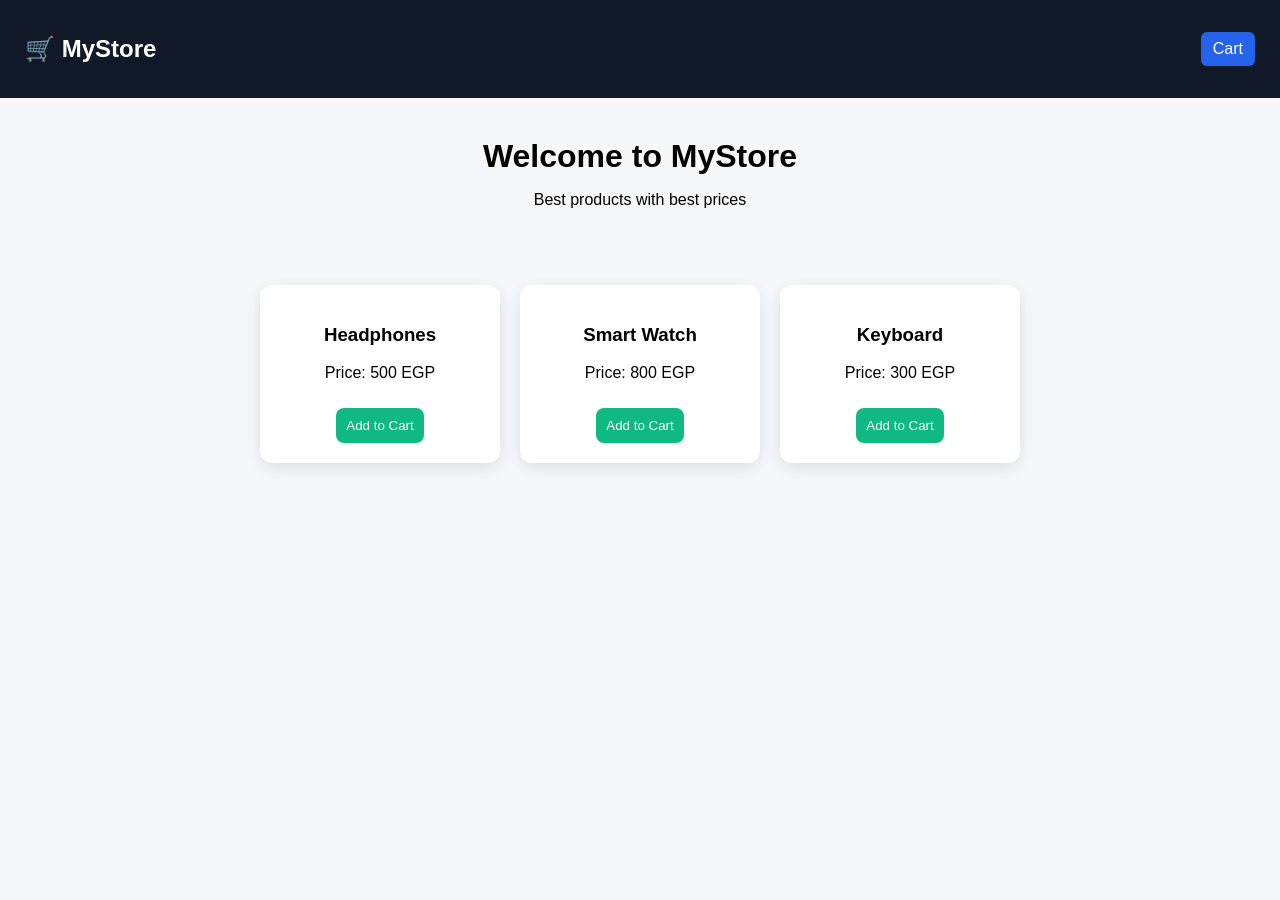
==== index.html @ 68d0d814 "Rename mena.html to index.html" ====
<!DOCTYPE html>
<html lang="en">

<head>
  <meta charset="UTF-8">
  <meta name="viewport" content="width=device-width, initial-scale=1.0">
  <title>MyStore</title>
  <link rel="stylesheet" href="style.css">
</head>

<body>

<nav>
  <h2>🛒 MyStore</h2>
  <a href="cart.html">Cart</a>
</nav>

<header>
  <h1>Welcome to MyStore</h1>
  <p>Best products with best prices</p>
</header>

<section class="products">

  <div class="card">
    <h3>Headphones</h3>
    <p>Price: 500 EGP</p>
    <button type="button" onclick="addToCart('Headphones',500)">Add to Cart</button>
  </div>

  <div class="card">
    <h3>Smart Watch</h3>
    <p>Price: 800 EGP</p>
    <button type="button" onclick="addToCart('Smart Watch',800)">Add to Cart</button>
  </div>

  <div class="card">
    <h3>Keyboard</h3>
    <p>Price: 300 EGP</p>
    <button type="button" onclick="addToCart('Keyboard',300)">Add to Cart</button>
  </div>

</section>

<script src="script.js"></script>

</body>
</html>
---- style.css ----
body {
  font-family: Arial;
  margin: 0;
  background: #f5f7fb;
}

/* NAVBAR */
nav {
  background: #111827;
  color: white;
  padding: 15px 25px;
  display: flex;
  justify-content: space-between;
  align-items: center;
}

nav a {
  color: white;
  text-decoration: none;
  background: #2563eb;
  padding: 8px 12px;
  border-radius: 6px;
}

/* HEADER */
header {
  text-align: center;
  padding: 40px 20px;
}

header h1 {
  margin: 0;
}

/* PRODUCTS */
.products {
  display: flex;
  justify-content: center;
  gap: 20px;
  flex-wrap: wrap;
  padding: 20px;
}

.card {
  background: white;
  padding: 20px;
  width: 200px;
  border-radius: 12px;
  box-shadow: 0 5px 15px rgba(0,0,0,0.1);
  text-align: center;
  transition: 0.3s;
}

.card:hover {
  transform: translateY(-5px);
}

button {
  background: #10b981;
  border: none;
  color: white;
  padding: 10px;
  margin-top: 10px;
  border-radius: 8px;
  cursor: pointer;
}

/* CART */
.cart-container {
  padding: 20px;
  text-align: center;
}

.item {
  background: white;
  margin: 10px auto;
  padding: 10px;
  width: 300px;
  border-radius: 10px;
  box-shadow: 0 3px 10px rgba(0,0,0,0.1);
}
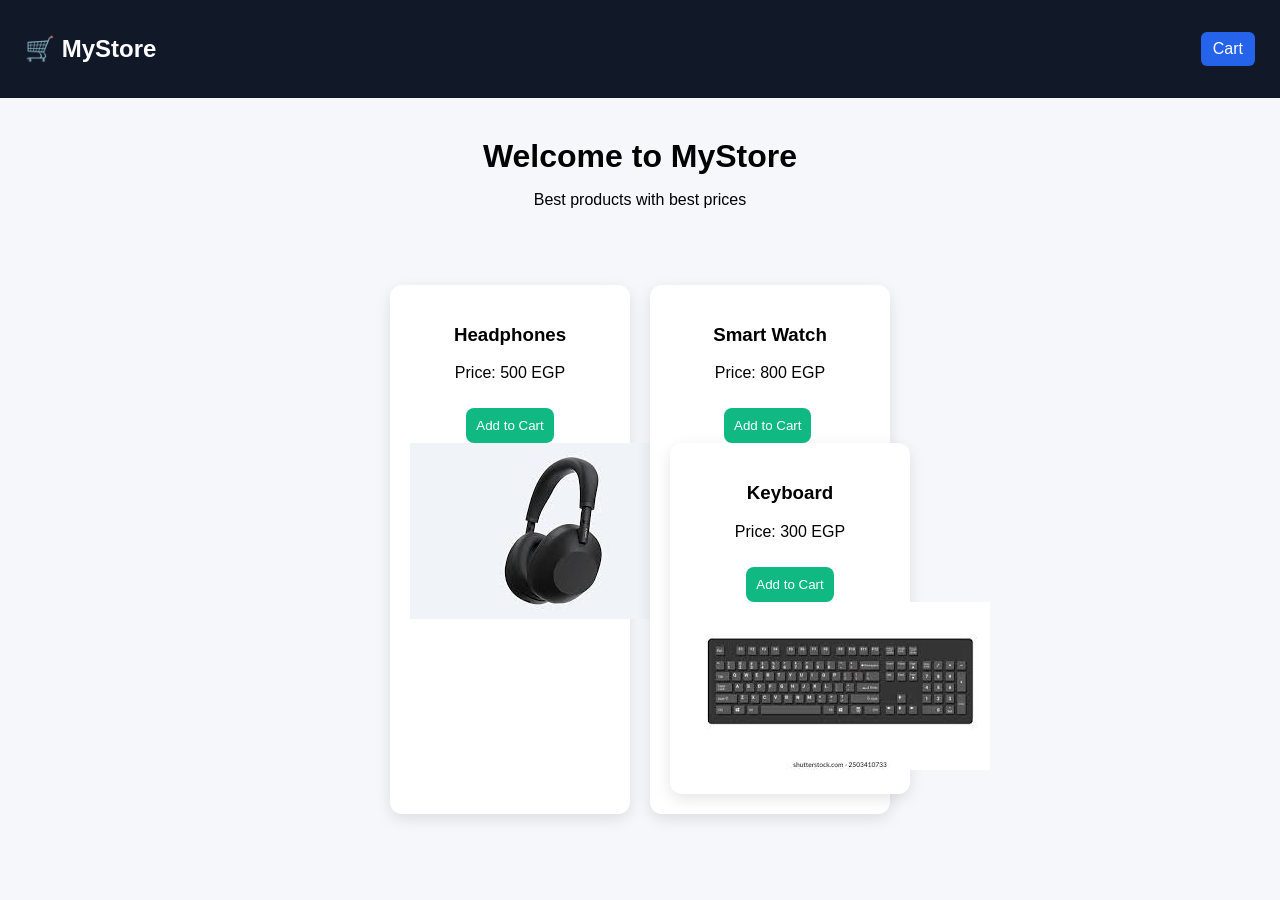
==== commit 45c45e02: "Update index.html" ====
--- a/index.html
+++ b/index.html
@@ -26,18 +26,20 @@
     <h3>Headphones</h3>
     <p>Price: 500 EGP</p>
     <button type="button" onclick="addToCart('Headphones',500)">Add to Cart</button>
+    <img src="[data-uri]" alt="">
   </div>
 
   <div class="card">
     <h3>Smart Watch</h3>
     <p>Price: 800 EGP</p>
     <button type="button" onclick="addToCart('Smart Watch',800)">Add to Cart</button>
-  </div>
+<img src="https://encrypted-tbn3.gstatic.com/shopping?q=tbn:ANd9GcSXrIFuEWWwF-zXd8ABE6BBW62KAVOqUguB91gJiKQXtHUu3mUeB0f9ZaiZzYLWusQyMAZbdv9hJ7fjknqblJ4SuLjRbEPIirxRfrTmom8hMji9asLdtT0kFuseS46x8DbyrLLgrjs&usqp=CAc" alt="">
 
   <div class="card">
     <h3>Keyboard</h3>
     <p>Price: 300 EGP</p>
     <button type="button" onclick="addToCart('Keyboard',300)">Add to Cart</button>
+    <img src="[data-uri]" alt="">
   </div>
 
 </section>
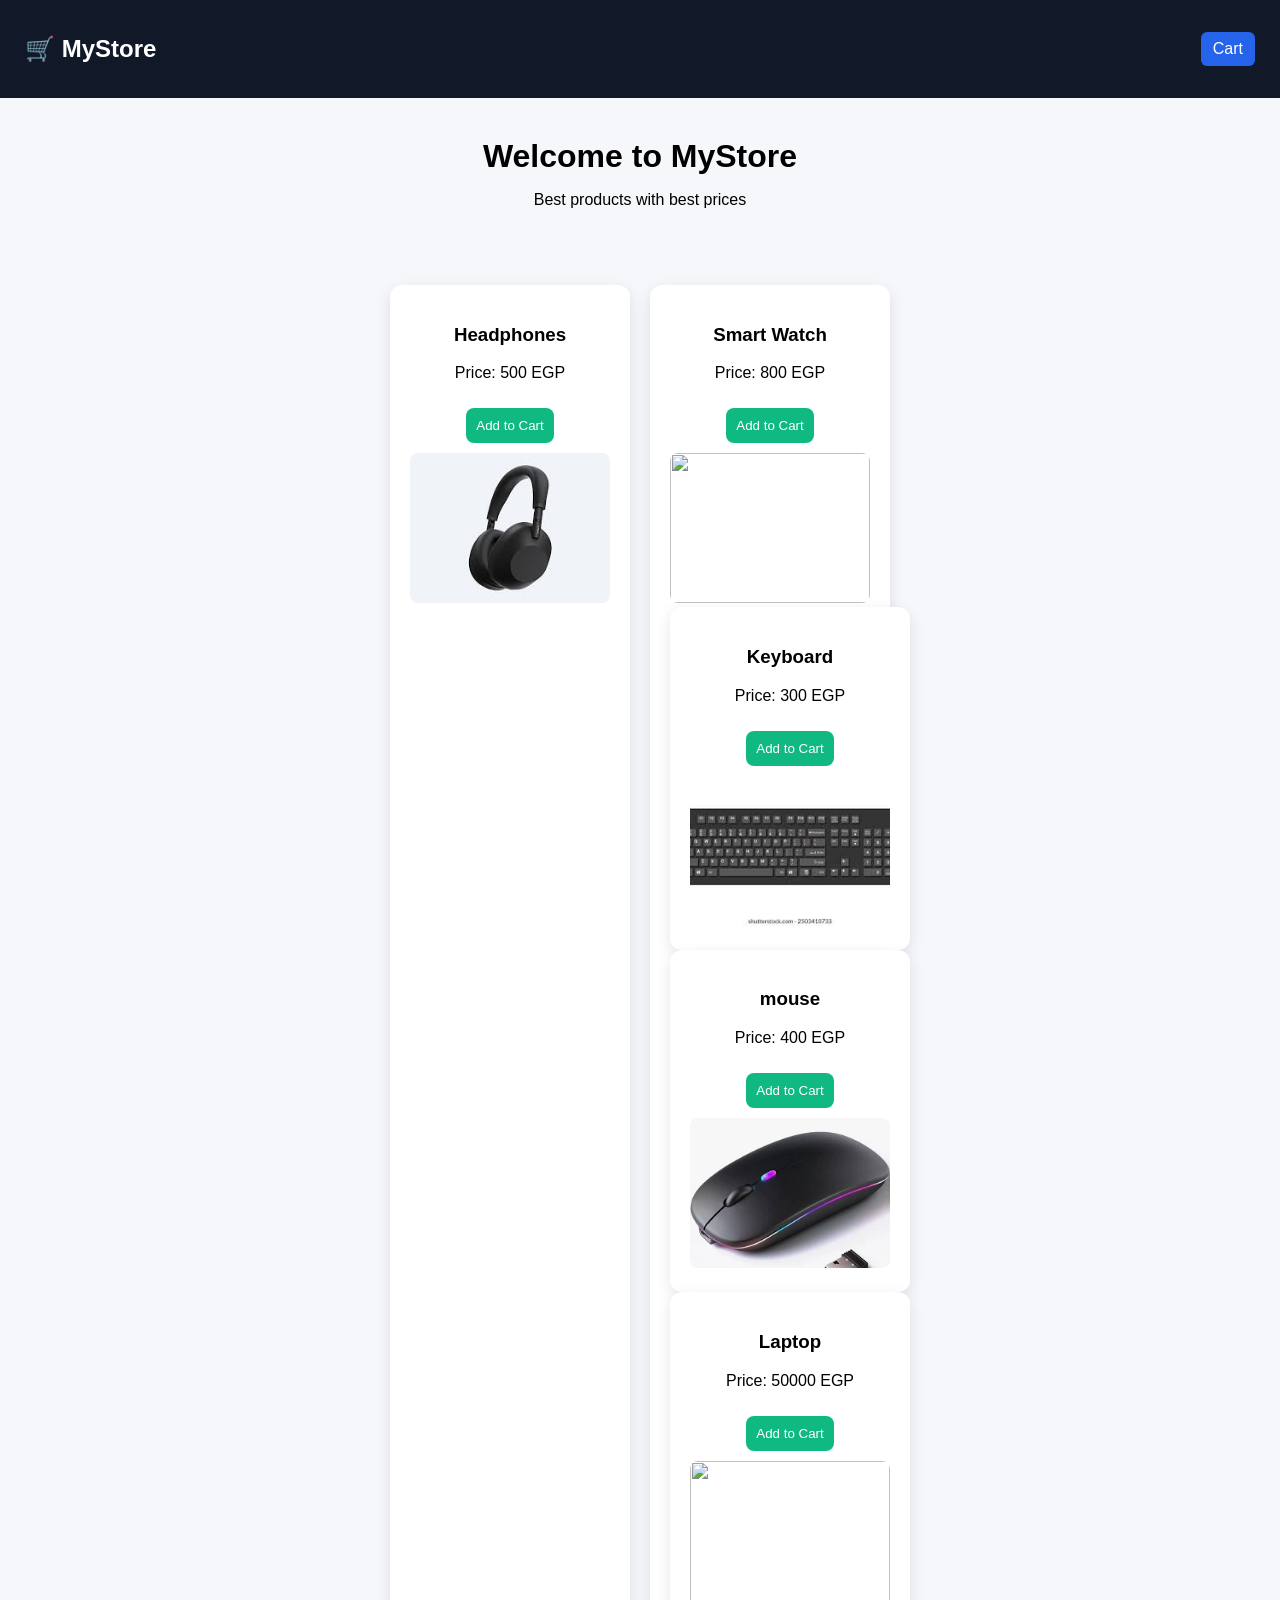
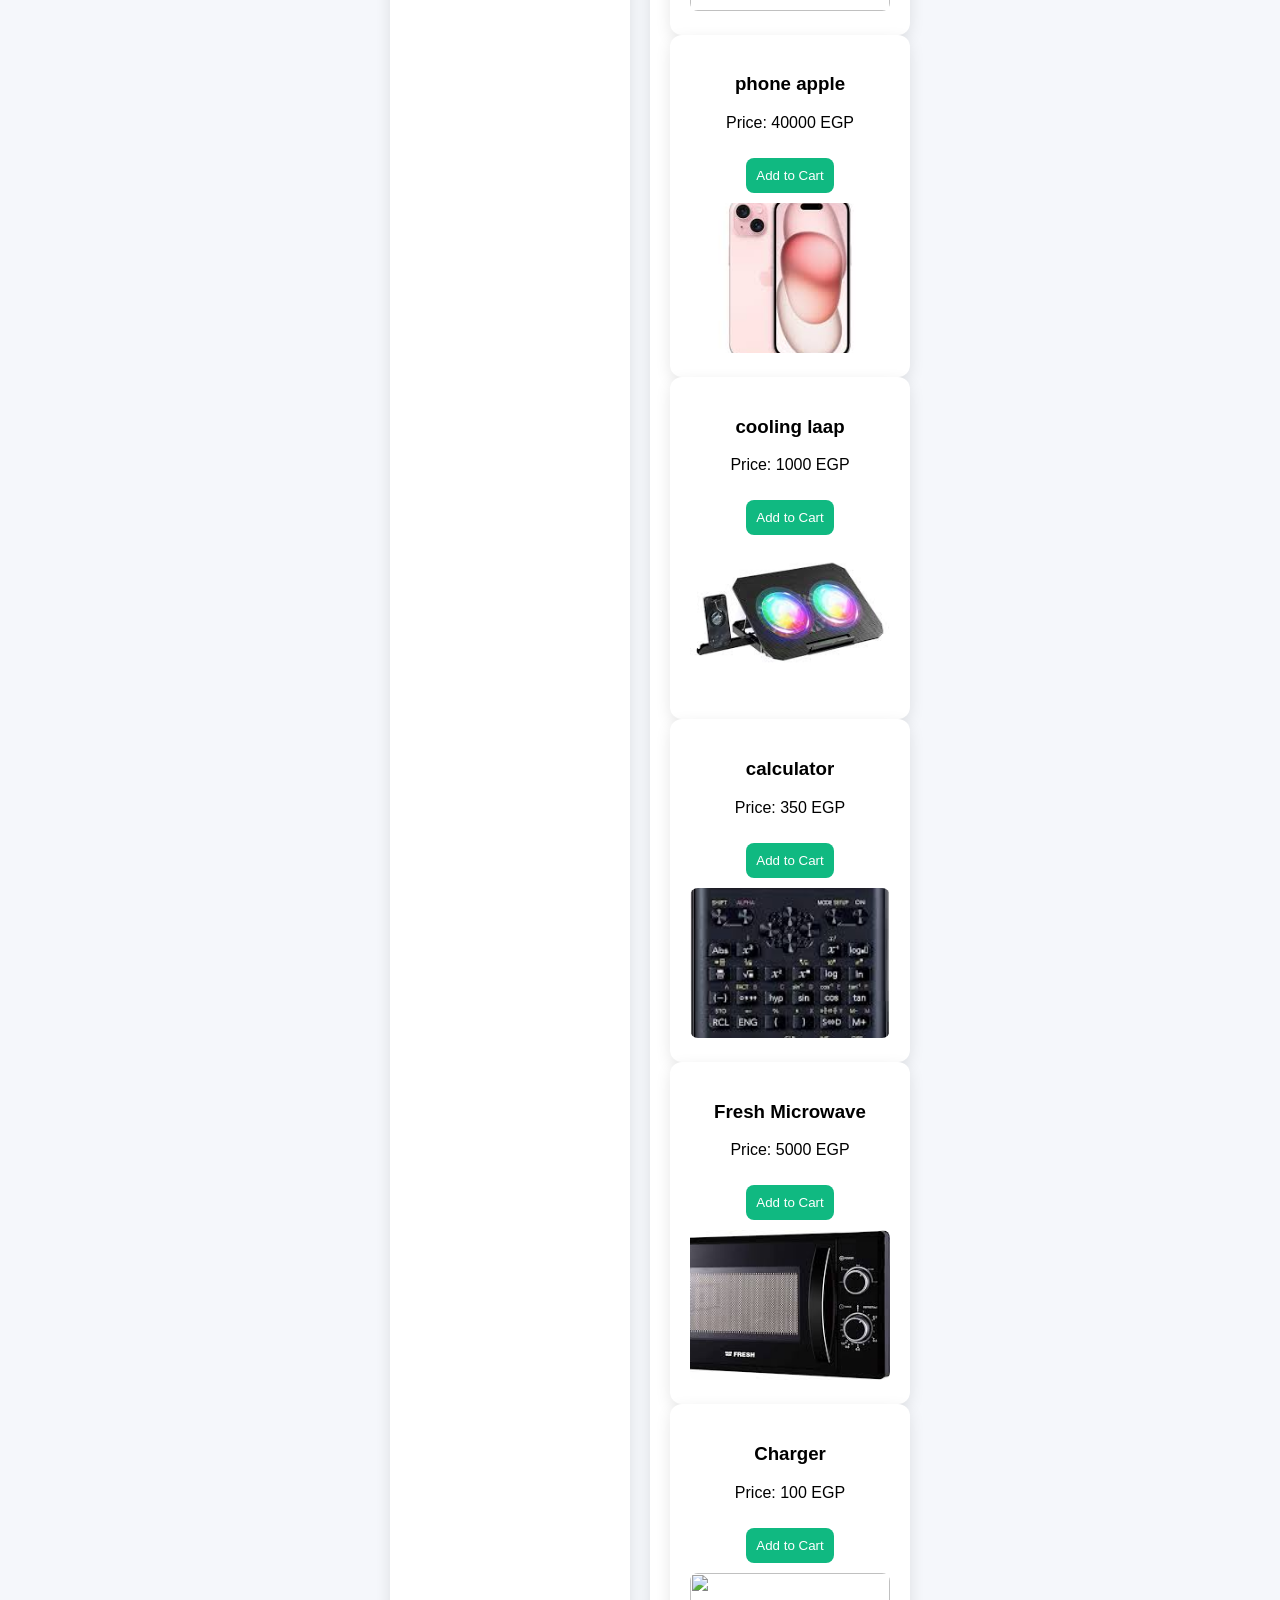
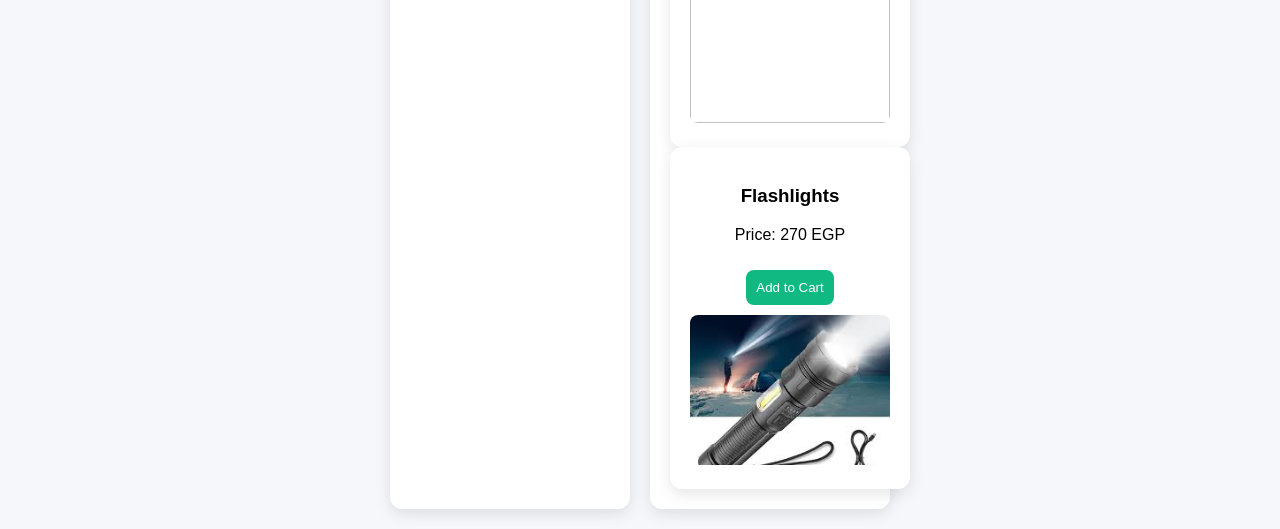
==== commit d7d257e4: "Update index.html" ====
--- a/index.html
+++ b/index.html
@@ -42,6 +42,65 @@
     <img src="[data-uri]" alt="">
   </div>
 
+  <div class="card">
+    <h3>mouse</h3>
+    <p>Price: 400 EGP</p>
+    <button type="button" onclick="addToCart('mouse',400)">Add to Cart</button>
+    <img src="[data-uri]" alt="">
+    </div>
+
+     <div class="card">
+    <h3>Laptop</h3>
+    <p>Price: 50000 EGP</p>
+    <button type="button" onclick="addToCart('Laptop',50000)">Add to Cart</button>
+    <img src="https://encrypted-tbn2.gstatic.com/shopping?q=tbn:ANd9GcRfo0oqavXZ0JjDBgtPSQX8IZilBfILHGivaVFYz7AAvyT8Byl_6NvFXAbMrle_ac5cna4MAGaGD9JkWgIl4zSNouNk9Hvyz64MoOkJWslRrXPbj5cESwFacqJsTXwm_8OYEsq_mhI&usqp=CAc" alt="">
+    </div>
+
+     <div class="card">
+    <h3>phone apple</h3>
+    <p>Price: 40000 EGP</p>
+    <button type="button" onclick="addToCart('phone apple',4000)">Add to Cart</button>
+    <img src="[data-uri]" alt="">
+    </div>
+
+     <div class="card">
+    <h3>cooling laap</h3>
+    <p>Price: 1000 EGP</p>
+    <button type="button" onclick="addToCart('cooling laap',1000)">Add to Cart</button>
+    <img src="[data-uri]" alt="">
+    </div>
+
+     <div class="card">
+    <h3>calculator</h3>
+    <p>Price: 350 EGP</p>
+    <button type="button" onclick="addToCart('calculator',350)">Add to Cart</button>
+    <img src="[data-uri]" alt="">
+    </div>
+
+     <div class="card">
+    <h3>Fresh Microwave </h3>
+    <p>Price: 5000 EGP</p>
+    <button type="button" onclick="addToCart('Fresh Microwave ',5000)">Add to Cart</button>
+    <img src="[data-uri]" alt="">
+    </div>
+
+     <div class="card">
+    <h3>Charger </h3>
+    <p>Price: 100 EGP</p>
+    <button type="button" onclick="addToCart('Charger ',100)">Add to Cart</button>
+    <img src="https://encrypted-tbn0.gstatic.com/images?q=tbn:ANd9GcRjmOokQZlYwAUzddglwKJ6OjC2OFqQdKhe_A&s" alt="">
+    </div>
+
+     <div class="card">
+    <h3>Flashlights </h3>
+    <p>Price: 270 EGP</p>
+    <button type="button" onclick="addToCart('Flashlights ',270)">Add to Cart</button>
+    <img src="[data-uri]" alt="">
+    </div>
+
+
+
+
 </section>
 
 <script src="script.js"></script>
--- a/style.css
+++ b/style.css
@@ -78,4 +78,11 @@
   width: 300px;
   border-radius: 10px;
   box-shadow: 0 3px 10px rgba(0,0,0,0.1);
-}+}
+.card img {
+  width: 100%;
+  height: 150px;
+  object-fit: cover;
+  border-radius: 8px;
+  margin-top: 10px;
+}
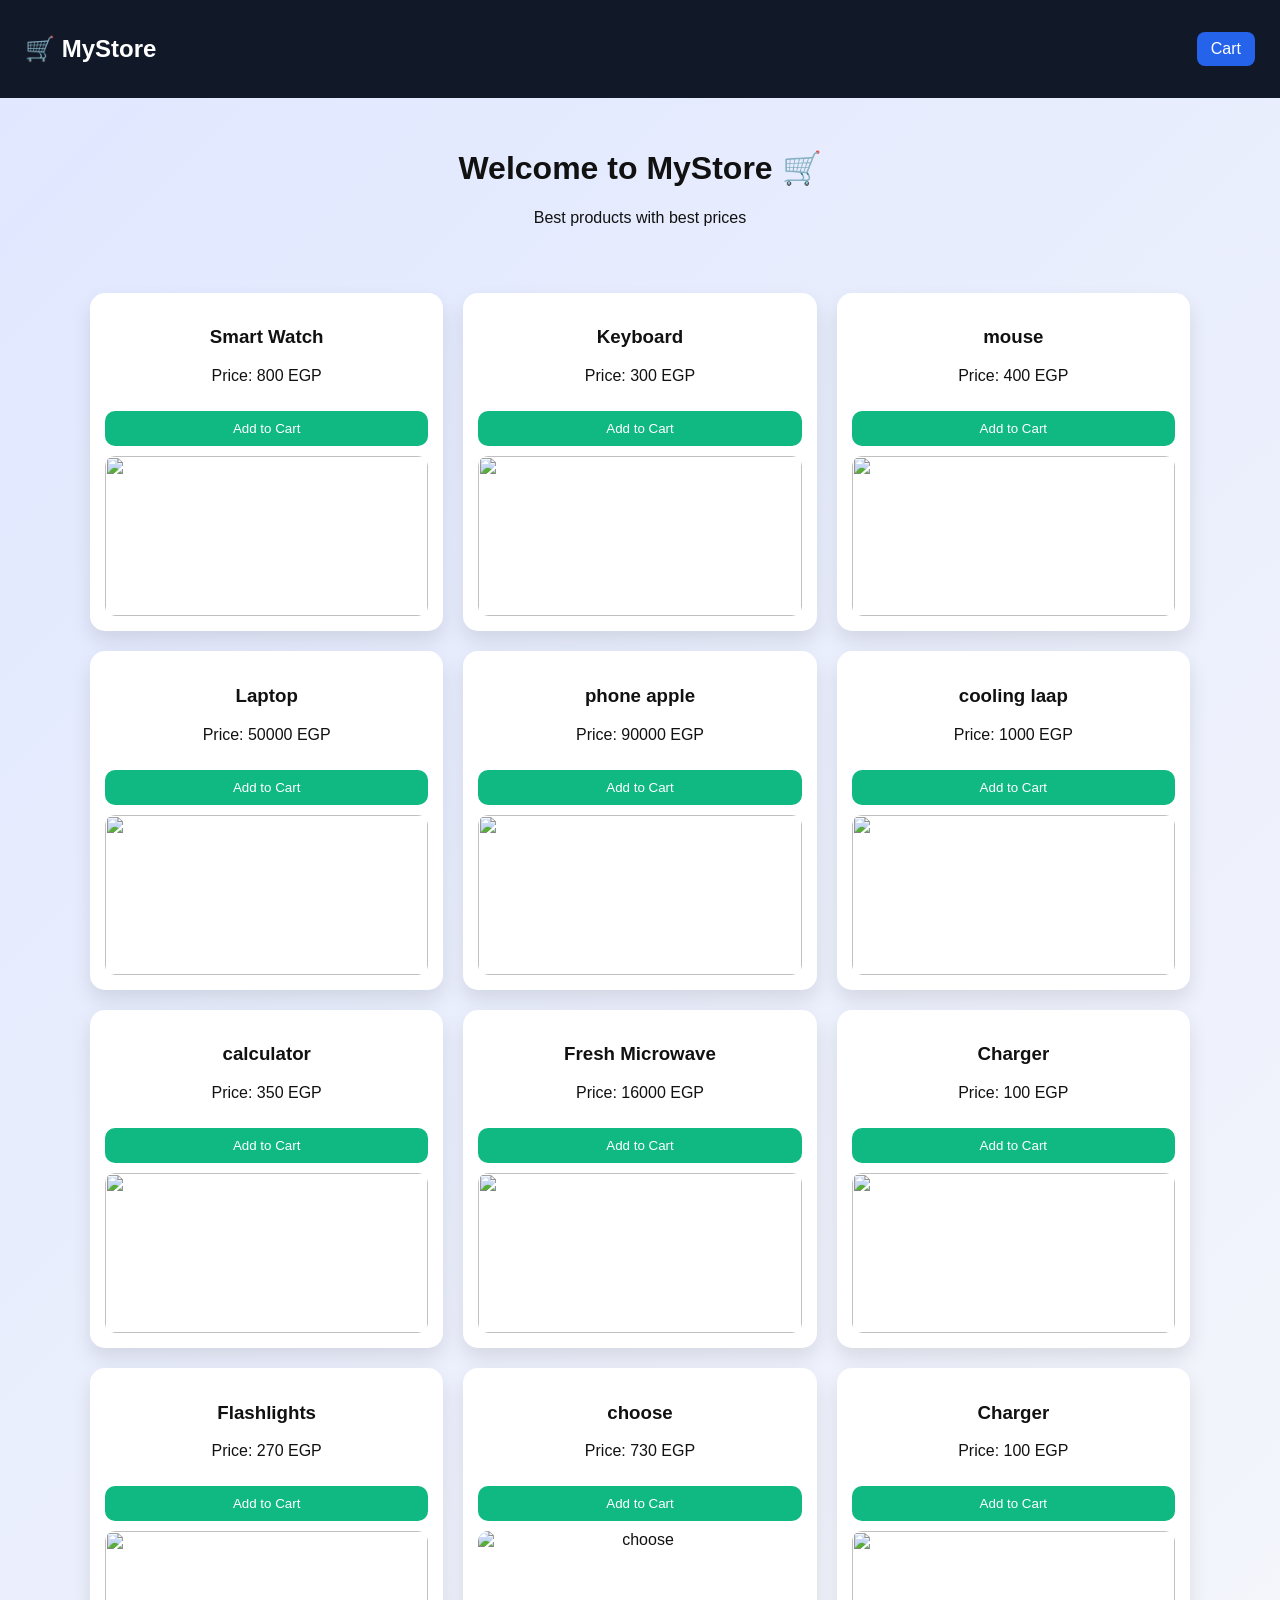
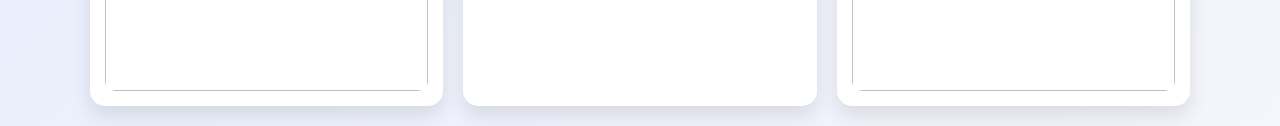
==== commit ed3aa4df: "Update index.html" ====
--- a/index.html
+++ b/index.html
@@ -14,88 +14,96 @@
   <h2>🛒 MyStore</h2>
   <a href="cart.html">Cart</a>
 </nav>
-
-<header>
-  <h1>Welcome to MyStore</h1>
+<header class="hero">
+  <h1>Welcome to MyStore 🛒</h1>
   <p>Best products with best prices</p>
 </header>
 
 <section class="products">
 
   <div class="card">
-    <h3>Headphones</h3>
-    <p>Price: 500 EGP</p>
-    <button type="button" onclick="addToCart('Headphones',500)">Add to Cart</button>
-    <img src="[data-uri]" alt="">
-  </div>
-
-  <div class="card">
     <h3>Smart Watch</h3>
     <p>Price: 800 EGP</p>
     <button type="button" onclick="addToCart('Smart Watch',800)">Add to Cart</button>
-<img src="https://encrypted-tbn3.gstatic.com/shopping?q=tbn:ANd9GcSXrIFuEWWwF-zXd8ABE6BBW62KAVOqUguB91gJiKQXtHUu3mUeB0f9ZaiZzYLWusQyMAZbdv9hJ7fjknqblJ4SuLjRbEPIirxRfrTmom8hMji9asLdtT0kFuseS46x8DbyrLLgrjs&usqp=CAc" alt="">
+    <img src="C:\Users\menam\OneDrive\الصور\Screenshots\Screenshot 2026-05-04 194637.png" alt="">
+    </div>
 
   <div class="card">
     <h3>Keyboard</h3>
     <p>Price: 300 EGP</p>
     <button type="button" onclick="addToCart('Keyboard',300)">Add to Cart</button>
-    <img src="[data-uri]" alt="">
+    <img src="C:\Users\menam\OneDrive\الصور\Screenshots\Screenshot 2026-05-04 194531.png" alt="">
   </div>
 
   <div class="card">
     <h3>mouse</h3>
     <p>Price: 400 EGP</p>
     <button type="button" onclick="addToCart('mouse',400)">Add to Cart</button>
-    <img src="[data-uri]" alt="">
+    <img src="C:\Users\menam\OneDrive\الصور\Screenshots\Screenshot 2026-05-04 194414.png" alt="">
     </div>
 
      <div class="card">
     <h3>Laptop</h3>
     <p>Price: 50000 EGP</p>
     <button type="button" onclick="addToCart('Laptop',50000)">Add to Cart</button>
-    <img src="https://encrypted-tbn2.gstatic.com/shopping?q=tbn:ANd9GcRfo0oqavXZ0JjDBgtPSQX8IZilBfILHGivaVFYz7AAvyT8Byl_6NvFXAbMrle_ac5cna4MAGaGD9JkWgIl4zSNouNk9Hvyz64MoOkJWslRrXPbj5cESwFacqJsTXwm_8OYEsq_mhI&usqp=CAc" alt="">
-    </div>
+    <img src="C:\Users\menam\OneDrive\الصور\Screenshots\Screenshot 2026-05-04 194303.png" alt="">
+  </div>
 
      <div class="card">
     <h3>phone apple</h3>
-    <p>Price: 40000 EGP</p>
+    <p>Price: 90000 EGP</p>
     <button type="button" onclick="addToCart('phone apple',4000)">Add to Cart</button>
-    <img src="[data-uri]" alt="">
+    <img src="C:\Users\menam\OneDrive\الصور\Screenshots\Screenshot 2026-05-04 194132.png" alt="">
     </div>
 
      <div class="card">
     <h3>cooling laap</h3>
     <p>Price: 1000 EGP</p>
     <button type="button" onclick="addToCart('cooling laap',1000)">Add to Cart</button>
-    <img src="[data-uri]" alt="">
-    </div>
+    <img src="C:\Users\menam\OneDrive\الصور\Screenshots\Screenshot 2026-05-04 193914.png" alt="">
+  </div>
 
      <div class="card">
     <h3>calculator</h3>
     <p>Price: 350 EGP</p>
     <button type="button" onclick="addToCart('calculator',350)">Add to Cart</button>
-    <img src="[data-uri]" alt="">
+    <img src="C:\Users\menam\OneDrive\الصور\Screenshots\Screenshot 2026-05-04 194755.png" alt="">
     </div>
 
      <div class="card">
     <h3>Fresh Microwave </h3>
-    <p>Price: 5000 EGP</p>
-    <button type="button" onclick="addToCart('Fresh Microwave ',5000)">Add to Cart</button>
-    <img src="[data-uri]" alt="">
-    </div>
+    <p>Price: 16000 EGP</p>
+    <button type="button" onclick="addToCart('Fresh Microwave ',16000)">Add to Cart</button>
+    <img src="C:\Users\menam\OneDrive\الصور\Screenshots\Screenshot 2026-05-04 194856.png" alt="">
+   </div>
 
      <div class="card">
     <h3>Charger </h3>
     <p>Price: 100 EGP</p>
     <button type="button" onclick="addToCart('Charger ',100)">Add to Cart</button>
-    <img src="https://encrypted-tbn0.gstatic.com/images?q=tbn:ANd9GcRjmOokQZlYwAUzddglwKJ6OjC2OFqQdKhe_A&s" alt="">
+    <img src="C:\Users\menam\OneDrive\الصور\Screenshots\Screenshot 2026-05-04 195117.png" alt="">
     </div>
 
      <div class="card">
     <h3>Flashlights </h3>
     <p>Price: 270 EGP</p>
     <button type="button" onclick="addToCart('Flashlights ',270)">Add to Cart</button>
-    <img src="[data-uri]" alt="">
+    <img src="C:\Users\menam\OneDrive\الصور\Screenshots\Screenshot 2026-05-04 195006.png" alt="">
+    </div>
+
+
+    <div class="card">
+    <h3>choose </h3>
+    <p>Price: 730 EGP</p>
+    <button type="button" onclick="addToCart('choose ',730)">Add to Cart</button>
+    <img src="C:\Users\menam\OneDrive\الصور\Screenshots\Screenshot 2026-04-30 000251.png" alt="choose">
+ </div>
+   
+    <div class="card">
+    <h3>Charger </h3>
+    <p>Price: 100 EGP</p>
+    <button type="button" onclick="addToCart('Charger ',100)">Add to Cart</button>
+    <img src="C:\Users\menam\OneDrive\الصور\Screenshots\Screenshot 2026-04-30 000223.png" alt="">
     </div>
 
 
--- a/style.css
+++ b/style.css
@@ -1,7 +1,8 @@
 body {
-  font-family: Arial;
+  font-family: Arial, sans-serif;
   margin: 0;
-  background: #f5f7fb;
+  color: #111;
+  background: linear-gradient(135deg, #e0e7ff, #f4f6fb);
 }
 
 /* NAVBAR */
@@ -18,71 +19,88 @@
   color: white;
   text-decoration: none;
   background: #2563eb;
-  padding: 8px 12px;
-  border-radius: 6px;
+  padding: 8px 14px;
+  border-radius: 8px;
 }
 
 /* HEADER */
 header {
   text-align: center;
-  padding: 40px 20px;
+  padding: 30px 20px;
 }
 
-header h1 {
-  margin: 0;
+/* GRID (FIXED) */
+.products {
+  display: grid;
+  grid-template-columns: repeat(3, 1fr);
+  gap: 20px;
+  padding: 20px;
+  max-width: 1100px;
+  margin: auto;
 }
 
-/* PRODUCTS */
-.products {
-  display: flex;
-  justify-content: center;
-  gap: 20px;
-  flex-wrap: wrap;
-  padding: 20px;
-}
-
+/* CARD */
 .card {
   background: white;
-  padding: 20px;
-  width: 200px;
-  border-radius: 12px;
-  box-shadow: 0 5px 15px rgba(0,0,0,0.1);
+  border-radius: 15px;
+  padding: 15px;
+  box-shadow: 0 10px 20px rgba(0,0,0,0.1);
   text-align: center;
   transition: 0.3s;
+  width: 100%;
+  box-sizing: border-box;
 }
 
 .card:hover {
   transform: translateY(-5px);
 }
 
+/* IMAGE */
+.card img {
+  width: 100%;
+  height: 160px;
+  object-fit: cover;
+  display: block;
+  border-radius: 10px;
+  margin-top: 10px;
+}
+
+/* BUTTON */
 button {
   background: #10b981;
   border: none;
   color: white;
   padding: 10px;
   margin-top: 10px;
-  border-radius: 8px;
+  border-radius: 10px;
   cursor: pointer;
+  width: 100%;
 }
 
-/* CART */
-.cart-container {
-  padding: 20px;
-  text-align: center;
+button:hover {
+  background: #059669;
 }
 
+/* CART ITEM */
 .item {
   background: white;
   margin: 10px auto;
   padding: 10px;
   width: 300px;
   border-radius: 10px;
-  box-shadow: 0 3px 10px rgba(0,0,0,0.1);
+  box-shadow: 0 5px 10px rgba(0,0,0,0.1);
+  text-align: center;
 }
-.card img {
-  width: 100%;
-  height: 150px;
-  object-fit: cover;
-  border-radius: 8px;
-  margin-top: 10px;
+
+.item button {
+  background: red;
 }
+
+/* FOOTER */
+footer {
+  text-align: center;
+  padding: 15px;
+  background: #111827;
+  color: white;
+  margin-top: 30px;
+}
